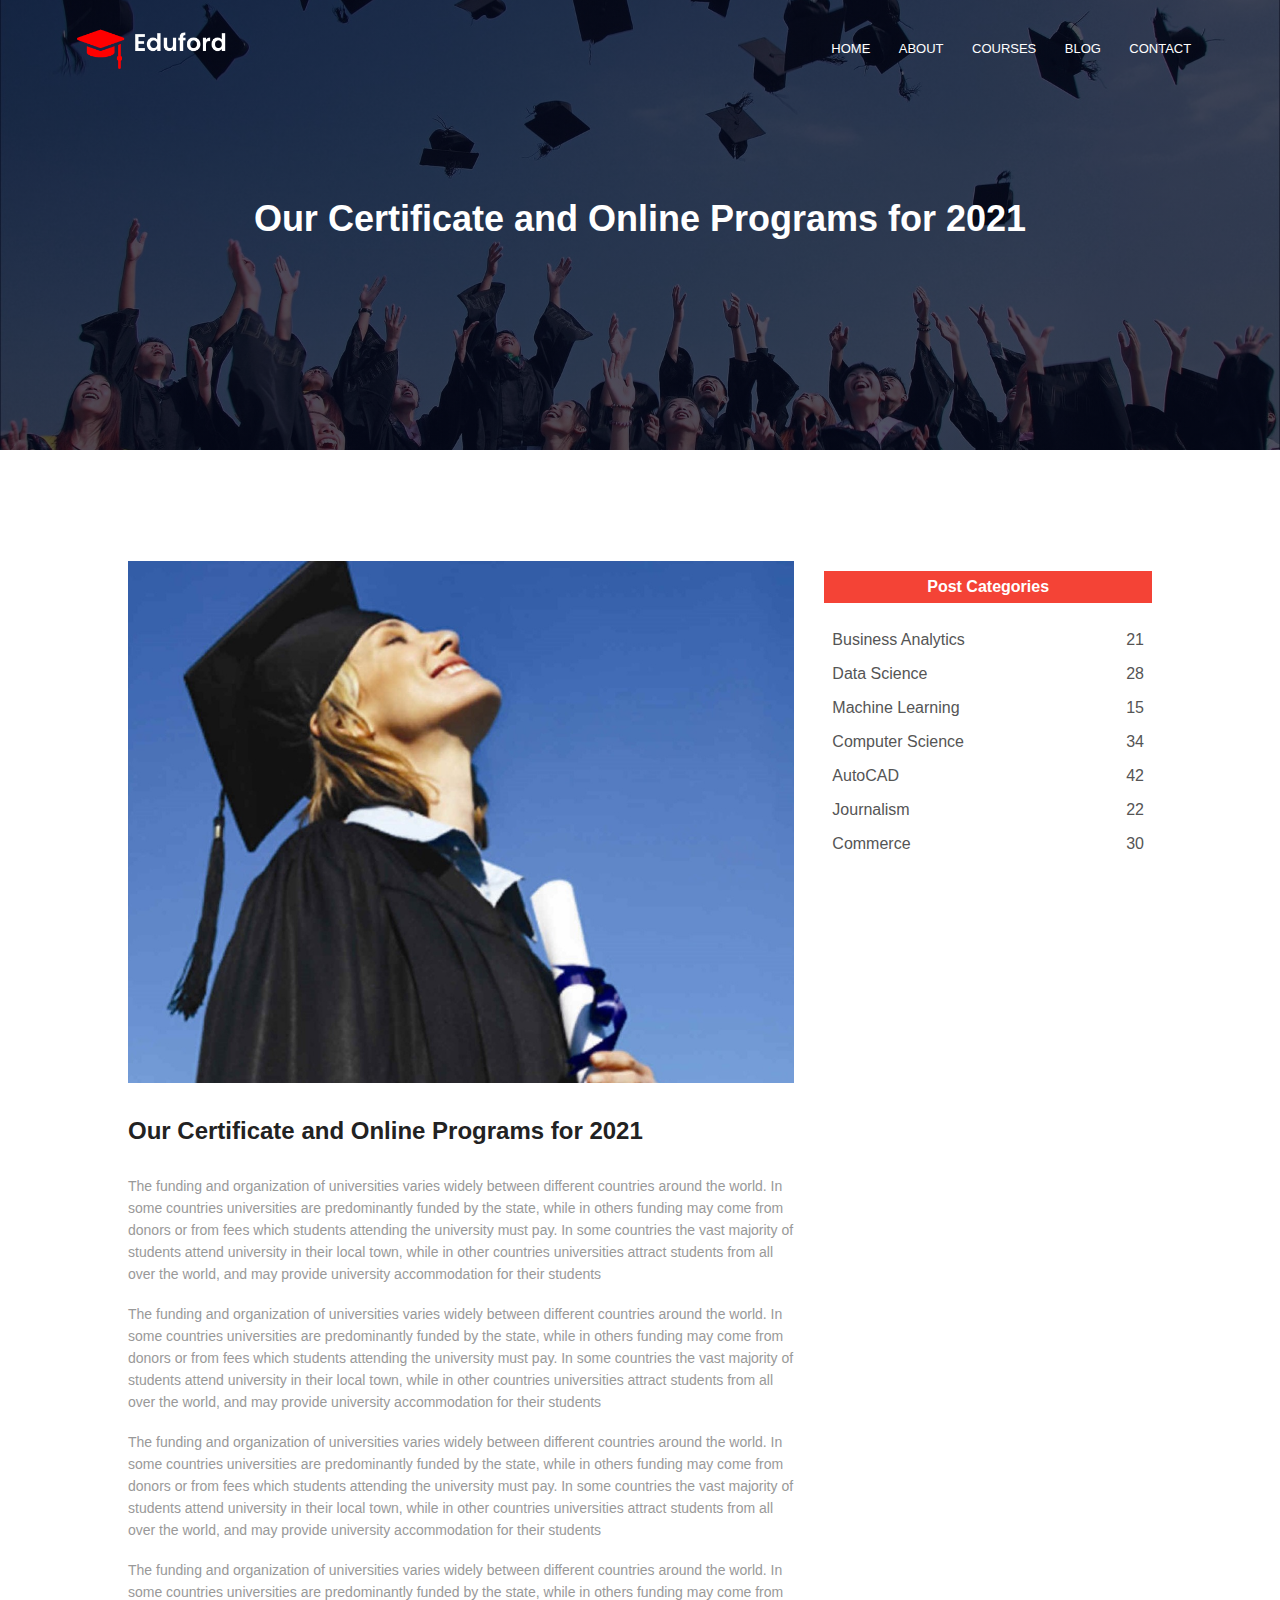
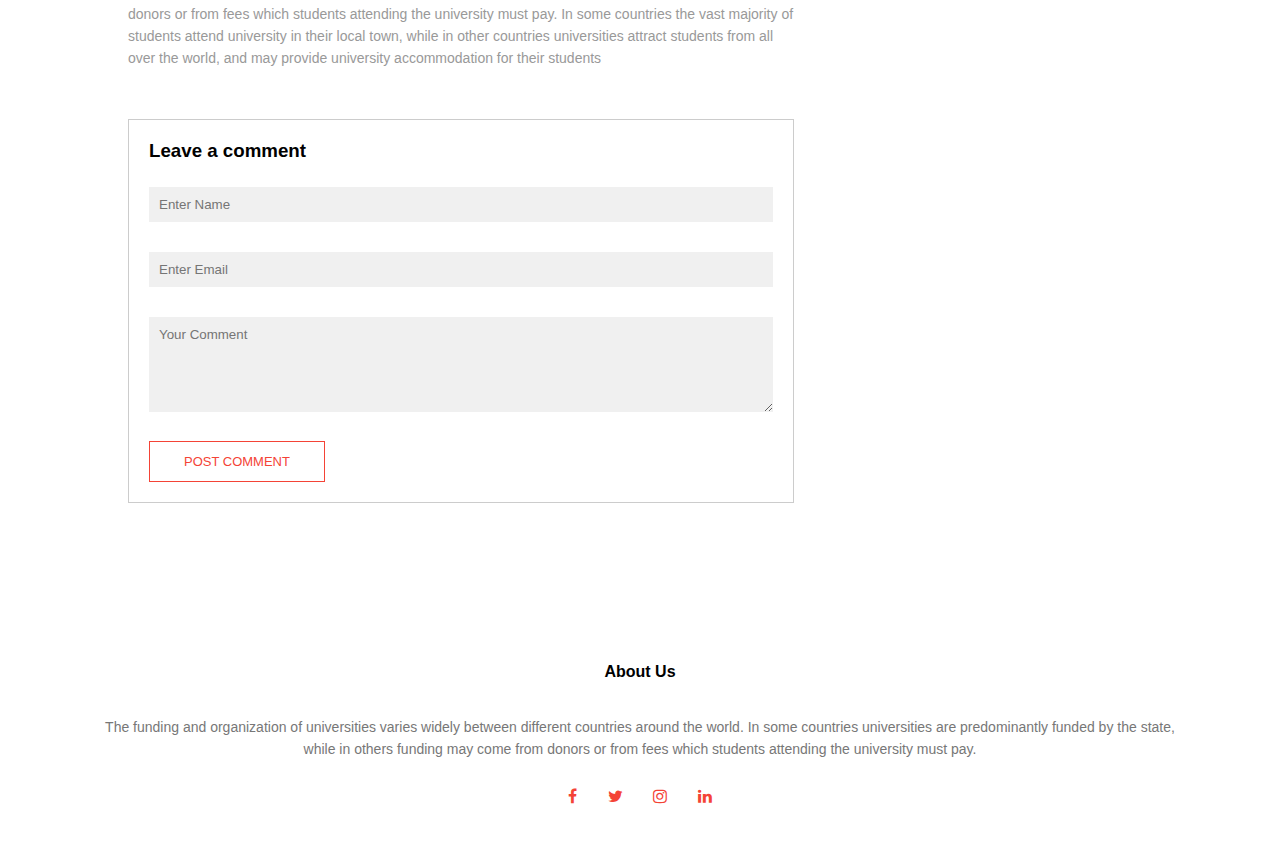
==== blog.html @ 30f6a719 "University Website" ====
<!DOCTYPE html>
<html lang="en">
<head>
    <meta charset="UTF-8">
    <meta http-equiv="X-UA-Compatible" content="IE=edge">
    <meta name="viewport" content="width=device-width, initial-scale=1.0">
    <title> University Website </title>
    <link rel="stylesheet" href="style.css"> 
    <link rel="preconnect" href="https://fonts.googleapis.com">
    <link rel="preconnect" href="https://fonts.gstatic.com" crossorigin>

    <link rel="stylesheet" href="http://stackpath.bootstrapcdn.com/font-awesome/4.7.0/css/font-awesome.min.css">
    
</head>
<body>
    <section class="sub-header">
        <nav> 
            <a href="index.html"><img src="images/logo.png"></a>
            <div class="nav-links">
                <ul>
                    <li><a href="index.html">HOME</a></li>
                    <li><a href="about.html">ABOUT</a></li> 
                    <li><a href="course.html">COURSES</a></li>
                    <li><a href="blog.html">BLOG</a></li>
                    <li><a href="contact.html">CONTACT</a></li>


                </ul>
            </div> 
           
        </nav>
               <h1>Our Certificate and Online Programs for 2021</h1>
        </section>
<!----blog page content--->
<section class="blog-content">
    <div class="row">
        <div class="blog-left"> 
            <img src="images/certificate.jpg">
            <h2>Our Certificate and Online Programs for 2021</h2>
            <p> The funding and organization of universities varies widely between different countries around the world. In some countries universities are predominantly funded by the state, while in others funding may come from donors or from fees which students attending the university must pay. In some countries the vast majority of students attend university in their local town, while in other countries universities attract students from all over the world, and may provide university accommodation for their students</p>
            <br>
            <p>The funding and organization of universities varies widely between different countries around the world. In some countries universities are predominantly funded by the state, while in others funding may come from donors or from fees which students attending the university must pay. In some countries the vast majority of students attend university in their local town, while in other countries universities attract students from all over the world, and may provide university accommodation for their students</p>
            <br>
            <p>The funding and organization of universities varies widely between different countries around the world. In some countries universities are predominantly funded by the state, while in others funding may come from donors or from fees which students attending the university must pay. In some countries the vast majority of students attend university in their local town, while in other countries universities attract students from all over the world, and may provide university accommodation for their students</p>
            <br> 
            <p>The funding and organization of universities varies widely between different countries around the world. In some countries universities are predominantly funded by the state, while in others funding may come from donors or from fees which students attending the university must pay. In some countries the vast majority of students attend university in their local town, while in other countries universities attract students from all over the world, and may provide university accommodation for their students</p>
        
        <div class="comment-box">

               <h3>Leave a comment</h3>
               <from class="comment-form">
                 <input type="text" placeholder="Enter Name">
                 <input type="text" placeholder="Enter Email">
                 <textarea rows="5" placeholder="Your Comment"></textarea>
                 <button type="submit" class="hero-btn red-btn"> POST COMMENT </button>
               </from>

        </div>
        
        
        
        
        
        
        
        </div>
        <div class="blog-right">
        <h3>Post Categories</h3>
        <div>
            <span>Business Analytics</span>
            <span>21</span>
        </div>

        <div>
            <span>Data Science</span>
            <span>28</span>
        </div>

        <div>
            <span>Machine Learning</span>
            <span>15</span>
        </div>

        <div>
            <span>Computer Science</span>
            <span>34</span>
        </div>

        <div>
            <span>AutoCAD</span>
            <span>42</span>
        </div>
  
        <div>
            <span>Journalism</span>
            <span>22</span>
        </div>

        <div>
            <span>Commerce</span>
            <span>30</span>
        </div>

        
    </div>
</div>
</section>

 

<!-----Footer------>
<section class="footer">
    <h4>About Us</h4>
    <p>The funding and organization of universities varies widely between different countries around the world. In some countries universities are predominantly funded by the state,<br> while in others funding may come from donors or from fees which students attending the university must pay. </p>
     <div class="icons">
         <i class="fa fa-facebook"></i>
         <i class="fa fa-twitter"></i>
         <i class="fa fa-instagram"></i>
         <i class="fa fa-linkedin"></i>
     </div>
</section>
     
</body>
</html>
---- style.css ----
*{
    margin: 0;
    padding: 0;
    font-family: 'Prompt', sans-serif;
}
.header{
    min-height: 100vh;
    width: 100%;
    background-image: linear-gradient(rgba(4,9,30,0.7),rgba(4,9,30,0.7)),url(images/banner.png );
    background-position: center;
    background-size: cover;
    position: relative;
}
nav{
    display: flex;
    padding: 2% 6%;
    justify-content: space-between;
    align-items: center;
}
nav img {
    width: 150px;
}
.nav-links ul li{
    list-style:none;
    display: inline-block;
    padding: 8px 12px;
    position: relative;
}
.nav-links ul li a{
    color: white;
    text-decoration: none;
    font-size: 13px;
}
.nav-links ul li::after{
     content: '';
     width: 0%;
     height: 2px;
     background:#f44336;
     display:block;
     margin: auto;
     transition: 0.5s;
 }
 .nav-links ul li:hover::after{
     width: 100%;
 }
 .text-box{
     width: 90%;
     color: #fff;
     position:absolute;
     top: 50%;
     left:50% ;
     transform:translate(-50%,-50%);
     text-align: center;
 }
 .text-box h1{
      font-size:  62px;
 }
 .text-box p{
     margin:10px 0  40px;
     font-size: 14px;
     color:#fff;

 }
 .hero-btn{
     display: inline-block;
     text-decoration: none;
     color: white;
     border: 1px solid #fff;
     padding: 12px 34px;
     font-size: 13px;
     background:transparent;
     position: relative;
     cursor: pointer; 
 }
 .hero-btn:hover{
     border: 1px solid #f44336;
     background: #f44336;
     transition: 1s;
 }
 @media(max-width:700px){
     .text-box h1{
         font-size: 20px;
     }
     .nav-links{
         position:absolute;
         background: #f44336;
         height: 100vh;
         width: 200px;
         top:0;
         right: 0;
         text-align: left;
         z-index: 2; 
     }
 }
 
 .course{
     width: 80%;
     margin: auto;
     text-align: center;
     padding: 100px;   
 }
 h1{
     font-size: 36px;
     font-weight: 600;
 }
 p{
     color: #777;
     font-size: 14px;
     font-weight: 300;
     line-height: 22px;
     padding: 10px;
 }
 .row{
     margin-top: 5%;
     display: flex;
     justify-content: space-between;
 }
 .course-col{
     flex-basis: 31%;
     background: #fff3f3;
     border-radius: 10px;
    margin-bottom: 5%;
    padding: 20px 12px;
    box-sizing: border-box;
    transition: 0.5s;
    }
h3{
    text-align: center;
    font-weight: 600;
    margin: 10px 0;
}
.course-col:hover{
    box-shadow: 0 0 20px 0px rgba(0,0,0,0.2); 
}
.campus{
    width: 80%;
    margin: auto;
    text-align: center;
    padding-top:  50px;
}
.campus-col{

      flex-basis: 32%;
     border-radius: 10px;
     margin-bottom: 30px;
     position:relative;
     overflow:hidden;
}
.campus-col img{
    width: 100%;
    display: block;
}
.layer{
    background:transparent);
    height: 100%;
    width: 100%;
    position: absolute;
    top: 0;
    left: 0;
    transition:o.5s;
}
.layer:hover{
    background:  rgba(226,0,0,0.7);;
}
.layer h3{
     width: 100%;
     font-weight: 500;
     color: #fff;
     font-size: 26px;
     bottom: 0;
     left: 50%;
     transform: translate(-50%);
     position:absolute;
     opacity: 0;
     transition:0.5s;
}
.layer:hover h3{
    bottom: 49%;
    opacity: 1;

}

.facilities{
    width: 80%;
    margin: auto;
    text-align: center;
    padding-top: 100px;
}

.facilities-col{
    flex-basis: 31%;
    border-radius: 10px;
    margin-bottom: 5%;
    text-align: left;

}
.facilities-col img{
    width: 100%;
    border-radius: 10px;

}
.facilities-col p{
    padding: 0;
}.facilities-col h3{
    margin-top: 16px;
    margin-bottom: 15px;
    text-align: left;
}

/*----testimonial-----*/

.testimonials{
    width: 80%;
    margin: auto;
    padding-top: 100px;
    text-align: center;
}
.testimonial-col{
    flex-basis: 44%;
    border-radius: 10px;
    margin-bottom: 5%;
    text-align: left;
    background: #fff3f3;
    padding: 25px;
    cursor: pointer;
    display: flex;
}
.testimonial-col img{
    height: 40px;
    margin-left: 5px;
    margin-right: 30px;
    border-radius: 50%;  
} 
.testimonial-col p{
    padding: 0;
}
.testimonial-col h3{
    margin-top: 15px;
    text-align: left;
}
.testimonial-col .fa{
    color: #f44336;
}
 /*------- Call To action--------*/

 .cta{
     margin: 100px auto;
     width: 80%;
     background-image: linear-gradient(rgba(0,0,0,0.7), rgba(0,0,0,0.7)),url(images/banner2.jpg);
     background-position: center;
     background-size: cover;
     border-radius: 10px;
     text-align: center;
     padding:100px 0;
 }
 .cta h1{
     color: #fff;
     margin-bottom: 40px;
     padding: 0;
 }

 /*----footer-----*/

 .footer{
    width: 100%;
    text-align: center;
    padding: 30px 0;
 }
 .footer h4{
     margin-bottom: 25px;
     margin-top: 20px;
     font-weight: 600 ;
 }
 .icons .fa{
     color: #f44336;
     margin: 0 13px;
     cursor: pointer;
     padding: 18px 0;
 }

 /*---------about us page-------*/

 .sub-header{
     height: 50vh;
     width: 100%;
     background-image: linear-gradient(rgba(4,9,30,0.7),rgba(4,9,30,0.7)),url(images/background.jpg);
     background-position: center;
     background-size: cover;
     text-align: center;
     color: #fff;
     }
.sub-header h1{
    margin-top: 100px;
}
.about-us{
    width: 80%;
    margin: auto;
    padding-top: 80px;
    padding-bottom: 50px;
    }
.about-col{
    flex-basis:48%;
    padding: 30px 2px;
}
.about-col img{
    width: 100%;
}
.about-col h1{
    padding-top: 0;
}
.about-col p{
    padding:15px 0 25px;
}
.red-btn{
    border: 1px solid #f44336;
    background: transparent;
    color: #f44336;
}
.red-btn:hover{
    color: #fff;
}

/*-----blog-content------*/

.blog-content{
    width: 80%;
    margin: auto;
    padding: 60px 0;
     
}
.blog-left{
    flex-basis: 65%;
}
.blog-left img{
    width: 100%;
}
.blog-left h2{
    color: #222;
    font-weight: 600;
    margin: 30px 0 ;
}
.blog-left p{
    color: #999;
    padding: 0;
}

.blog-right{
    flex-basis: 32%;
}
.blog-right h3{
    background: #f44336;
    color: #fff;
    padding: 7px 0;
    font-size: 16px;
    margin-bottom: 20px;
}
.blog-right div{
    display: flex;
    align-items: center;
    justify-content: space-between;
    color: #555;
    padding: 8px;
    box-sizing: border-box;
}
.comment-box{
    border: 1px solid #ccc;
    margin: 50px  0;
    padding: 10px 20px;
}

.comment-box h3{
    text-align: left;
}
.comment-form input, .comment-form textarea{
    width: 100%;
    padding: 10px;
    margin: 15px 0;
    box-sizing: border-box;
    border :none;
    outline: none;
    background: #f0f0f0;
}
.comment-form button{
    margin: 10px 0;
}

/*----contact us page------*/

.location{
    width: 80%;
    margin: auto;
    padding: 80px 0;
}
.location iframe{
    width:100%;
}
.contact-us{
    width: 80%;
    margin: auto;
}
.contact-col{
    flex-basis: 48%;
    margin-bottom: 30px;
}
.contact-col div{
    display: flex;
    align-items: center;
    margin-bottom: 40px;
}
.contact-col div.fa{
    font-size: 28px;
    color: #f44336;
    margin:10px;
    margin-right:30px;
}
.contact-col div h5{
    font-size: 20px;
    margin-bottom: 5px;
    color: #555;
    font-weight: 400;
 }
 .contact-col input, .contact-col textarea{
     width: 100%;
     padding: 15px;
     margin-bottom: 17px;
     outline: none;
     border: 1px solid #ccc;
 }
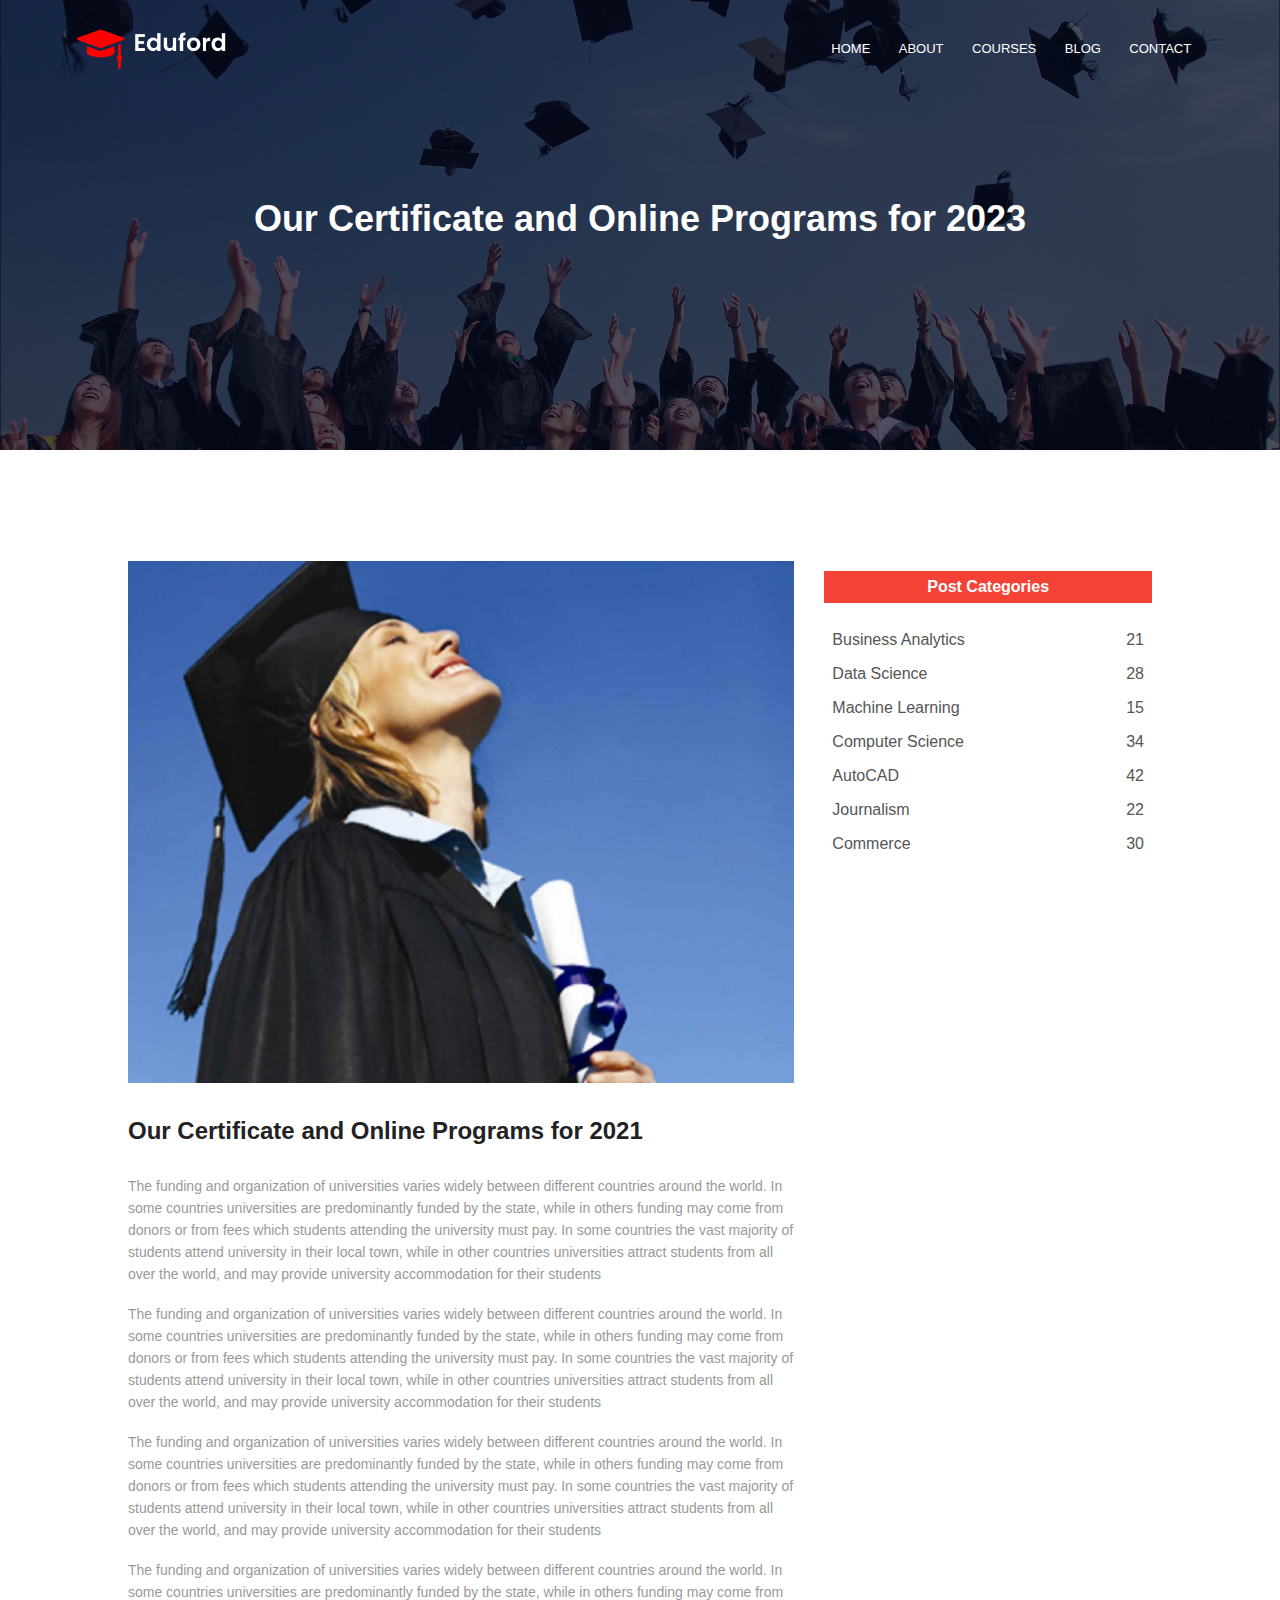
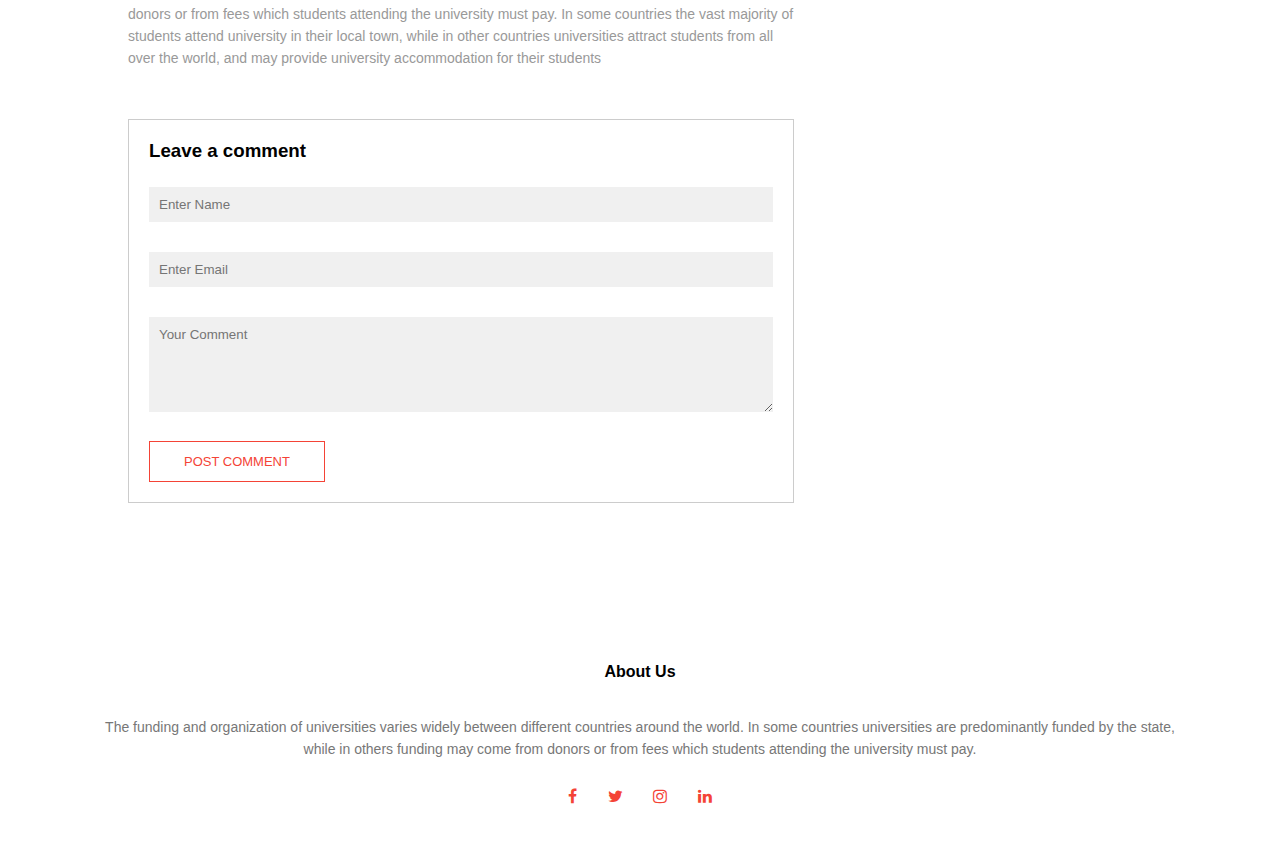
==== commit e4f6844b: "first commit" ====
--- a/blog.html
+++ b/blog.html
@@ -29,7 +29,7 @@
             </div> 
            
         </nav>
-               <h1>Our Certificate and Online Programs for 2021</h1>
+               <h1>Our Certificate and Online Programs for 2023</h1>
         </section>
 <!----blog page content--->
 <section class="blog-content">
